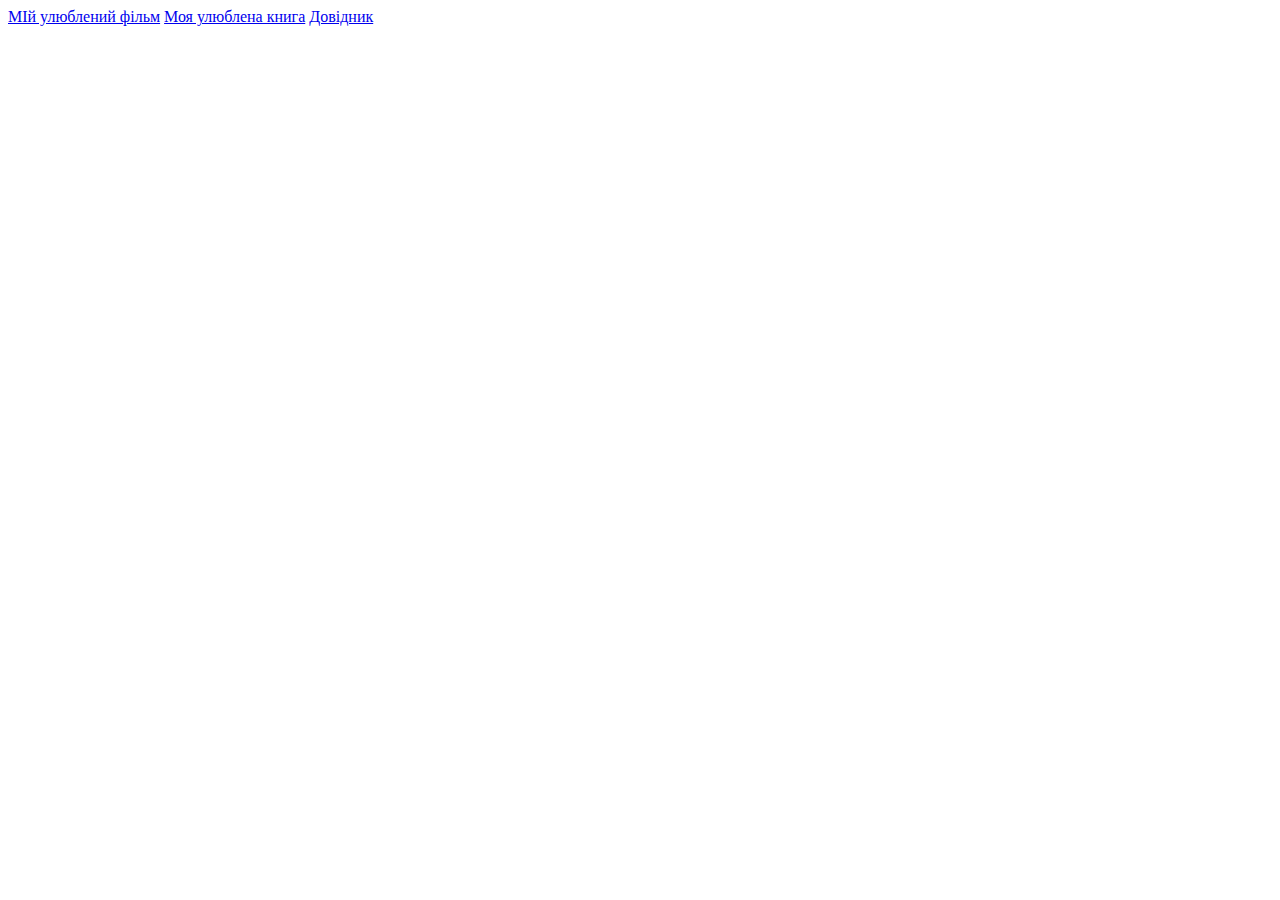
==== index.html @ 25a9e98f "First commit" ====
<!DOCTYPE html>
<html lang="en">
<head>
  <meta charset="UTF-8">
  <meta name="viewport" content="width=device-width, initial-scale=1.0">
  <meta http-equiv="X-UA-Compatible" content="ie=edge">
  <link rel="styleshhet" type="text/css" href="css\style.css">
  <title>Document</title>
</head>
<body>
<a href="film.html">МІй улюблений фільм</a>
<a href="book.html">Моя улюблена книга</a>
<a href="handbook.html">Довідник</a>
</body>
</html>
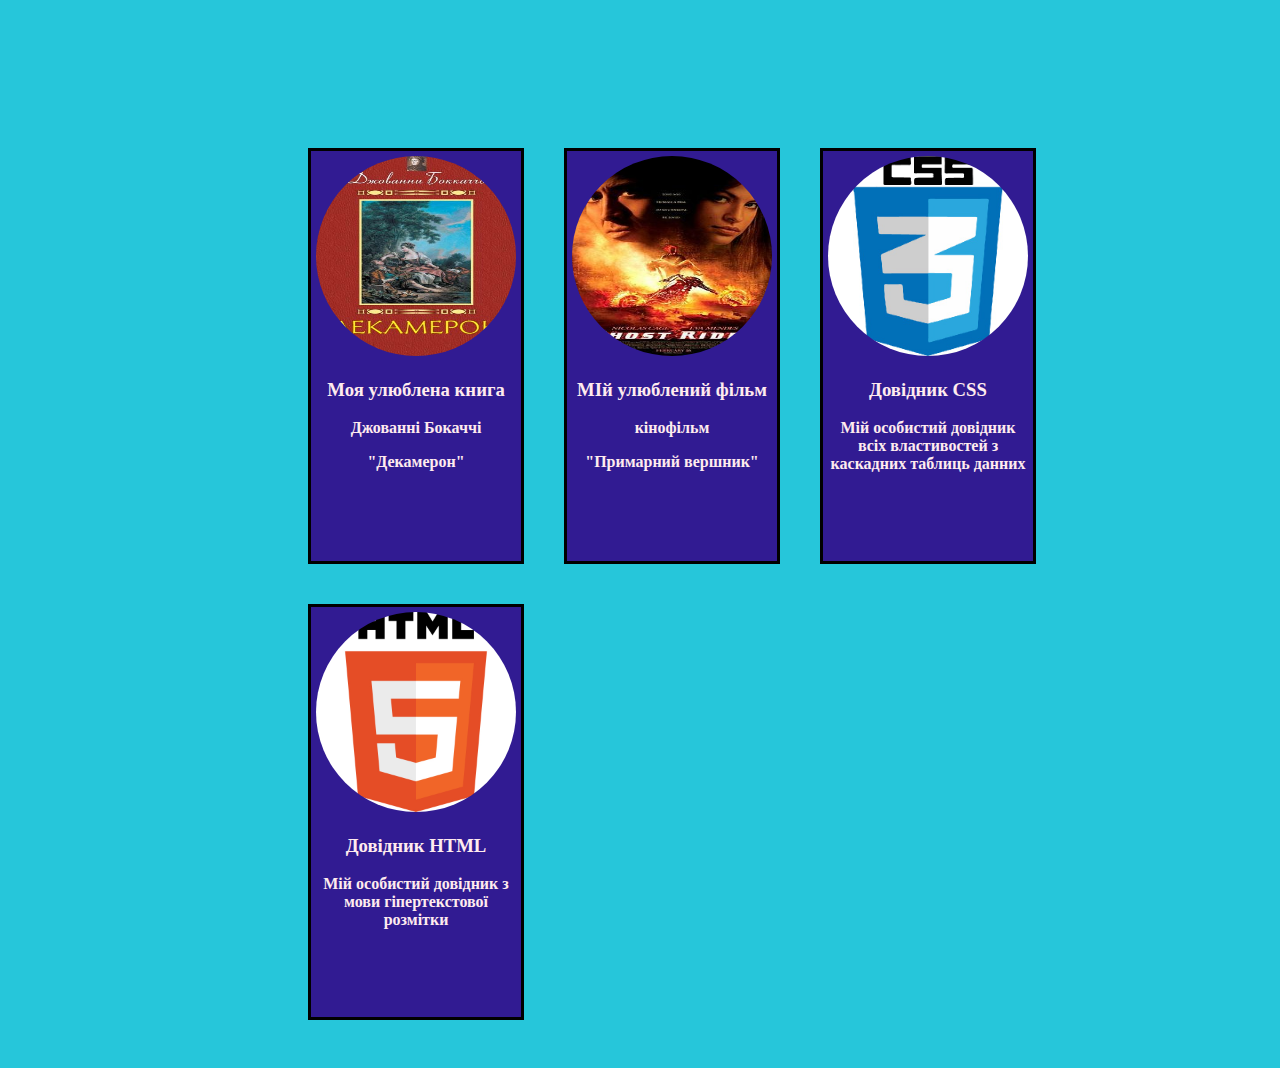
==== commit 9ff77495: "Nothing" ====
--- a/index.html
+++ b/index.html
@@ -4,12 +4,39 @@
   <meta charset="UTF-8">
   <meta name="viewport" content="width=device-width, initial-scale=1.0">
   <meta http-equiv="X-UA-Compatible" content="ie=edge">
-  <link rel="styleshhet" type="text/css" href="css\style.css">
+  <link rel="stylesheet"  href="css\style.css">
   <title>Document</title>
 </head>
 <body>
-<a href="film.html">МІй улюблений фільм</a>
-<a href="book.html">Моя улюблена книга</a>
-<a href="handbook.html">Довідник</a>
+   <div class="wrapper">
+    <header class="header"></header>
+    <article class="main">
+
+      <div class="container">
+        <a href="book.html"><img src="img/19510_28025.jpg">
+      <h3>Моя улюблена книга</h3>
+        <p>Джованні Бокаччі</p>
+          <p>"Декамерон"</p></a>
+      </div>
+      <div class="container">
+          <a href="film.html"><img src="img/filmtitle.jpg">
+          <h3>МІй улюблений фільм</h3>
+          <p>кінофільм</p>
+          <p>"Примарний вершник"</p></a>
+      </div>
+      <div class="container">
+        <a href="handbookcss.html"><img src="img/css.jpg">
+          <h3>Довідник CSS</h3>
+          <p>Мій особистий довідник всіх властивостей з каскадних таблиць данних</p></a>
+      </div>
+      <div class="container">
+        <a href="handbook html.html">  <img src="img/html.jpg">
+          <h3>Довідник HTML</h3>
+          <p>Мій особистий довідник з мови гіпертекстової розмітки</p></a>
+      </div>
+    </article>
+    <footer class="footer"></footer>
+  </div>
+
 </body>
 </html>
